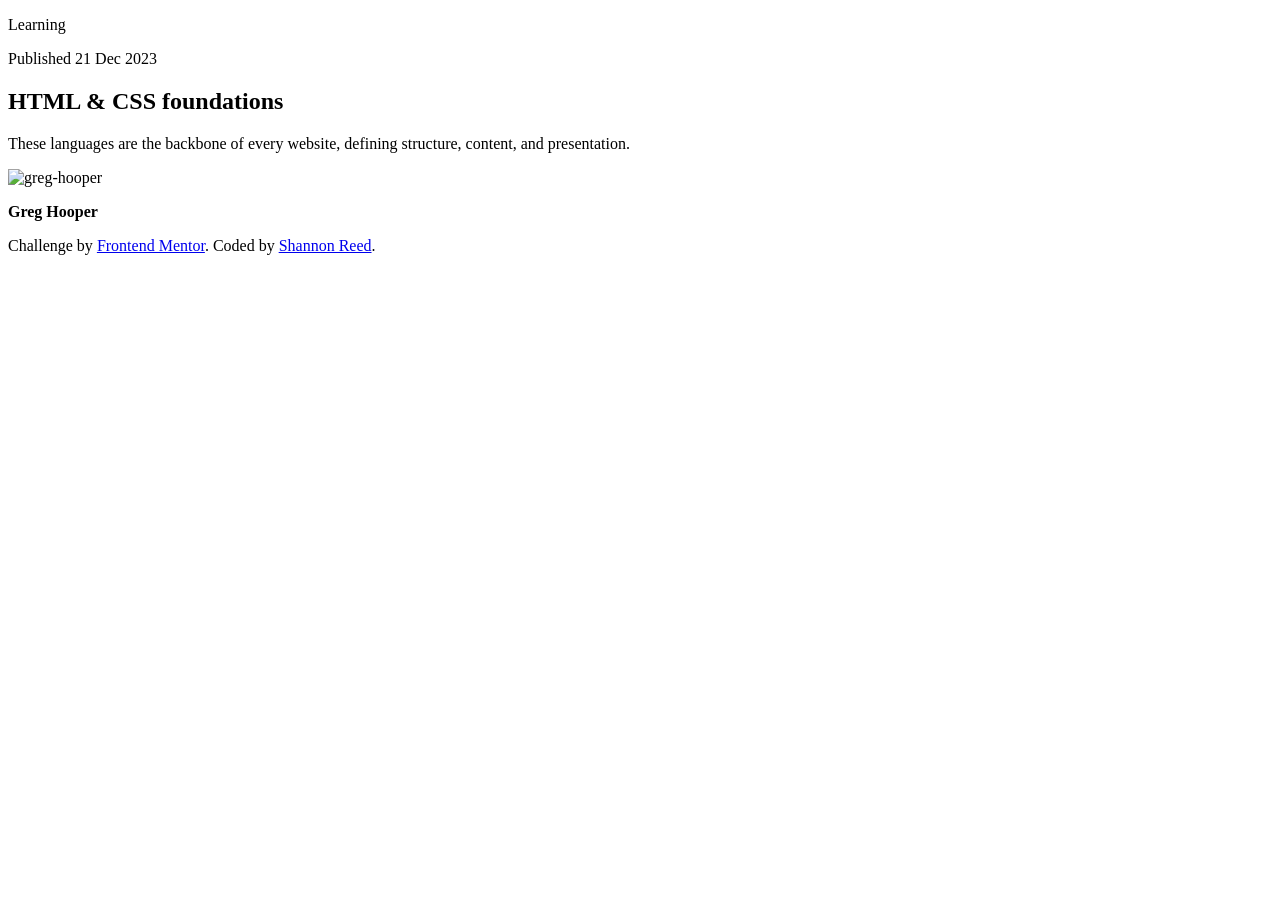
==== blog-preview-card/index.html @ e1afa9fd "added html code for blog preview card" ====
<!DOCTYPE html>
<html lang="en">
<head>
    <meta charset="UTF-8">
    <meta name="viewport" content="width=device-width, initial-scale=1.0">
    <link rel="preconnect" href="https://fonts.googleapis.com">
    <link rel="preconnect" href="https://fonts.gstatic.com" crossorigin>
    <link href="https://fonts.googleapis.com/css2?family=Figtree:ital,wght@0,300..900;1,300..900&display=swap" rel="stylesheet">
    <link rel="icon" type="image/png" sizes="32x32" href="./assets/images/favicon-32x32.png">
    
    <title>Frontend Mentor | Blog preview card</title>
    <link rel="stylesheet" href="styles.css">
</head>
<body>
    <main>
    <article id="container">
      <div class="content">
        <div class="top-img"></div>
        
        <p class="learning"><span>Learning</span></p>
        
        <p>Published 21 Dec 2023</p>
        
        <h1>HTML & CSS foundations</h1>

        <p class="info">These languages are the backbone of every website, defining structure, content, and presentation.</p>
        
        <div class="user-info">
          <img src="./assets/images/image-avatar.webp" alt="greg-hooper">
          <p><strong>Greg Hooper</strong></p>
        </div>
        
      </div>
    </article>

  </main>
  
  <footer class="attribution">
    Challenge by <a href="https://www.frontendmentor.io?ref=challenge">Frontend Mentor</a>. 
    Coded by <a href="#">Shannon Reed</a>.
  </footer>
</body>
</html>
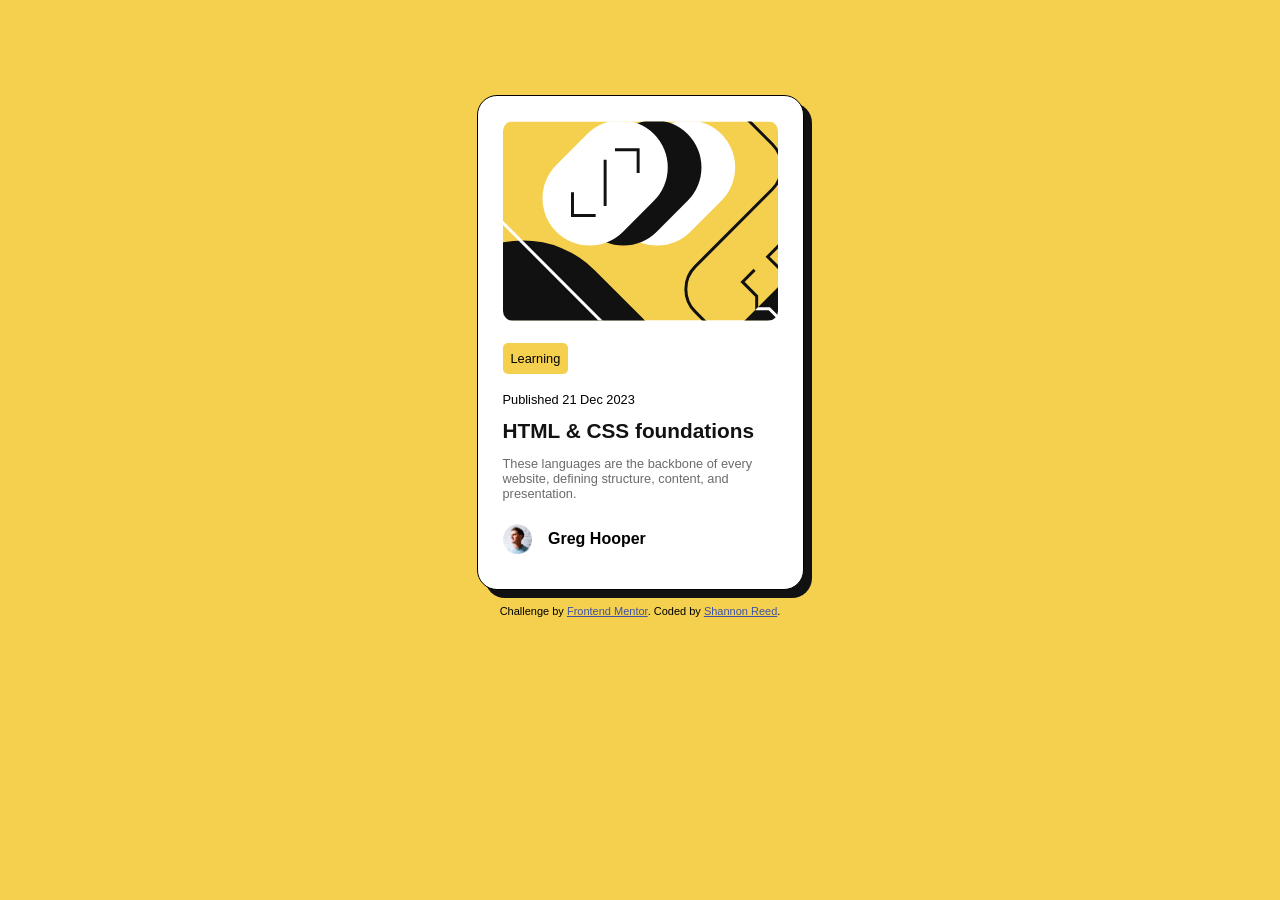
==== commit c33a1cfe: "added css code to style the content, design complete" ====
--- a/blog-preview-card/index.html
+++ b/blog-preview-card/index.html
@@ -19,14 +19,14 @@
         
         <p class="learning"><span>Learning</span></p>
         
-        <p>Published 21 Dec 2023</p>
+        <p class="date">Published 21 Dec 2023</p>
         
-        <h1>HTML & CSS foundations</h1>
+        <a href="#" class="title">HTML & CSS foundations</a>
 
-        <p class="info">These languages are the backbone of every website, defining structure, content, and presentation.</p>
+        <p class="description">These languages are the backbone of every website, defining structure, content, and presentation.</p>
         
         <div class="user-info">
-          <img src="./assets/images/image-avatar.webp" alt="greg-hooper">
+          <img src="./images/image-avatar.webp" alt="greg-hooper">
           <p><strong>Greg Hooper</strong></p>
         </div>
         
--- a/blog-preview-card/styles.css
+++ b/blog-preview-card/styles.css
@@ -0,0 +1,83 @@
+body{
+    background-color: hsl(47, 88%, 63%);
+    font-family: "Figtree", sans-serif;
+}
+
+main {
+  margin-top: 80px;
+  display: flex;
+  justify-content: center;
+}
+
+#container{
+    background-color: #FFFFFF;
+    border: 1px solid black;
+    width: 275px;
+    border-radius: 20px;
+    box-shadow: 8px 8px 0 0 #111111;
+    padding: 25px;
+    margin: 15px;
+}
+
+.content{
+    display: flex;
+    flex-direction: column;
+}
+
+.top-img{
+    background-image: url(./images/illustration-article.svg);
+    height: 200px;
+    background-size: cover;
+    border-radius: 10px;
+}
+
+
+.learning {
+    margin-top: 30px;
+    font-size: .8rem;
+    font-weight: 500;
+}
+
+.learning span {
+    background-color: hsl(47, 88%, 63%);
+    border-radius: 5px;
+    padding: 8px;
+}
+
+.date{
+    font-size: .8rem;
+    font-weight: 500;
+}
+
+.title {
+    color: hsl(0, 0%, 7%);
+    text-decoration: none;
+    font-size: 1.3rem;
+    font-weight: 800;
+}
+
+.title:hover {
+    color: hsl(47, 88%, 63%);
+}
+
+.description {
+    color: hsl(0, 0%, 42%);
+    font-size: .8rem;
+}
+
+
+
+.user-info {
+    display: flex;
+    align-items: center;
+    gap: 16px;
+}
+
+.user-info img {
+    width: auto;
+    height: 30px;
+}
+
+
+.attribution { font-size: 0.6875rem; text-align: center; }
+.attribution a { color: hsl(228, 45%, 44%); }
